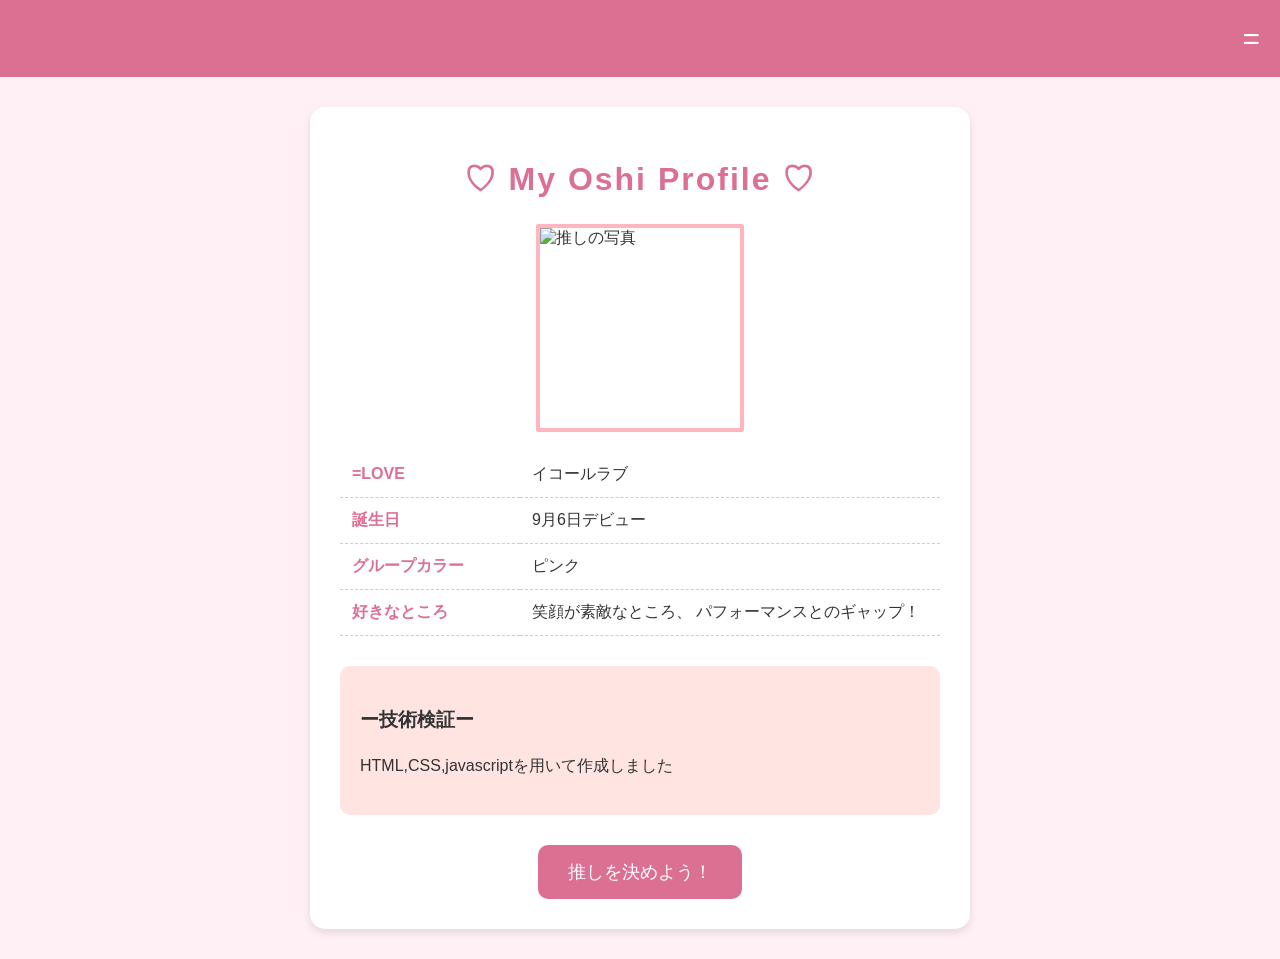
==== index.html @ 239a1ba9 "Add files via upload" ====
<!DOCTYPE html>
<html lang="ja">

<head>

<meta charset="UTF-8">
<meta name="viewport"
	content="width=device-width, initial-scale=1.0">

<title>My Oshi Profile</title>

<link rel="stylesheet" href="style.css">

</head>

<body>

<!--ハンバーガー-->

<header class="header">

	<h1 class="header-title">
		My Oshi Profile
	</h1>

	<div class="hamburger" id="hamburger">
		=
	</div>

</header>

<nav class="menu" id="menu">

	<ul>

		<li>
			<a href="home.html">ホーム</a>
		</li>

		<li>
			<a href="index.html">おみくじ</a>
		</li>

	</ul>

</nav>
<!--ハンバーガー終了～-->
<div class="container">

	<h1>
		♡ My Oshi Profile ♡
	</h1>

	<img src="./image/oshi.jpg"
		alt="推しの写真"
		class="profile-img">

	<table class="profile-table">

		<tr>
			<th>=LOVE</th>
			<td>イコールラブ</td>
		</tr>

		<tr>
			<th>誕生日</th>
			<td>9月6日デビュー</td>
		</tr>

		<tr>
			<th>グループカラー</th>
			<td>ピンク</td>
		</tr>

		<tr>
			<th>好きなところ</th>
			<td>
				笑顔が素敵なところ、
				パフォーマンスとのギャップ！
			</td>
		</tr>

	</table>

	<div class="message">

		<h3>
			ー技術検証ー
		</h3>

		<p>
			HTML,CSS,javascriptを用いて作成しました
		</p>

	</div>

	<div class="button-area">

		<button id="start-button">
			推しを決めよう！
		</button>

	</div>

</div>

<script>

	document.querySelector("#start-button")
		.addEventListener("click", function(){

			location.href = "index2.html";

		});

	document.querySelector("#hamburger")
		.addEventListener("click", function(){

			document.querySelector("#menu")
				.classList.toggle("open");

		});

</script>

</body>
</html>
---- style.css ----
@charset "UTF-8";

body{

	font-family:
	"Helvetica Neue",
	Arial,
	"Hiragino Kaku Gothic ProN",
	"Hiragino Sans",
	Meiryo,
	sans-serif;

	background-color:#fff0f5;

	color:#333;

	margin:0;
}

.omikuji{

	text-align:center;

	padding:30px;
}

.omikuji-headline{

	margin-bottom:20px;
}

.omikuji-result{

	height:400px;

	display:flex;

	justify-content:center;

	align-items:center;

	margin-bottom:20px;
}

.omikuji-result img{

	height:100%;

	width:auto;

	object-fit:contain;
}

.omikuji-button{

	padding:15px 30px;

	font-size:18px;

	border:none;

	border-radius:10px;

	background-color:#db7093;

	color:white;

	cursor:pointer;
}

.header{

	display:flex;

	justify-content:space-between;

	align-items:center;

	padding:20px;

	background-color:#db7093;

	color:white;
}

.header-title{

	margin:0;
}

.hamburger{

	font-size:30px;

	cursor:pointer;
}

.menu{

	display:none;

	background-color:#ffe4e1;

	padding:10px;
}

.menu.open{

	display:block;
}

.menu ul{

	list-style:none;

	padding:0;

	margin:0;
}

.menu li{

	margin:10px 0;
}

.menu a{

	text-decoration:none;

	color:#333;

	font-weight:bold;
}

.container{

	max-width:600px;

	margin:30px auto;

	background-color:#ffffff;

	padding:30px;

	border-radius:15px;

	box-shadow:0 4px 8px
	rgba(0,0,0,0.1);
}

h1{

	color:#db7093;

	text-align:center;

	letter-spacing:2px;
}

.profile-img{

	display:block;

	width:200px;

	height:200px;

	margin:0 auto 20px auto;

	border-radius:1%;

	object-fit:cover;

	border:4px solid #ffb6c1;
}

.profile-table{

	width:100%;

	margin-top:20px;

	border-collapse:collapse;
}

.profile-table th,
.profile-table td{

	padding:12px;

	border-bottom:
	1px dashed #ffb6c1;
}

.profile-table th{

	width:30%;

	color:#db7093;

	text-align:left;
}

.message{

	margin-top:30px;

	padding:20px;

	background-color:#ffe4e1;

	border-radius:10px;

	line-height:1.6;
}

.button-area{

	text-align:center;

	margin-top:30px;
}

#start-button{

	padding:15px 30px;

	font-size:18px;

	border:none;

	border-radius:10px;

	background-color:#db7093;

	color:white;

	cursor:pointer;
}

#start-button:hover{

	opacity:0.8;
}
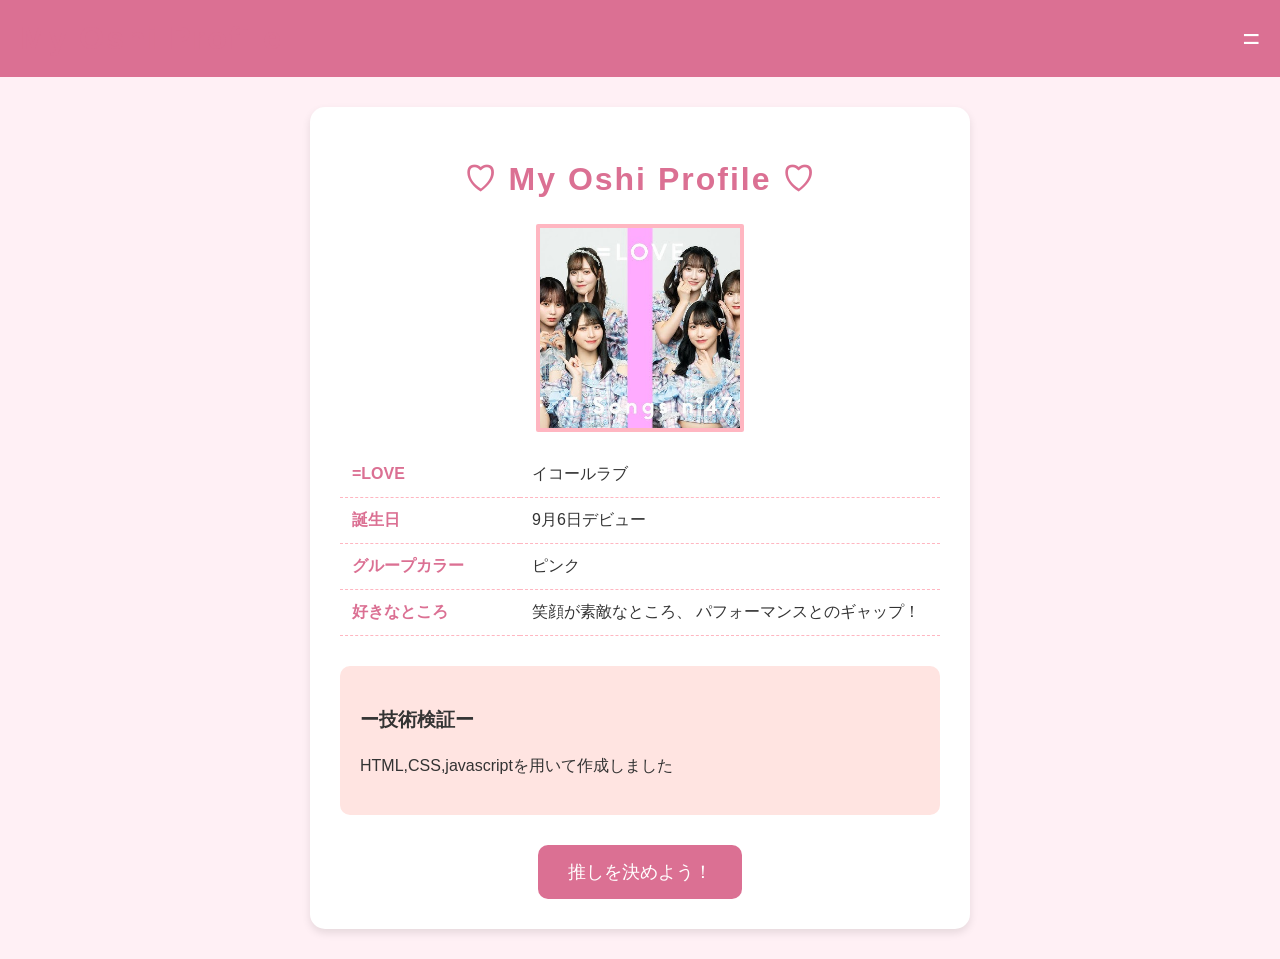
==== commit dfae6796: "Update index.html" ====
--- a/index.html
+++ b/index.html
@@ -34,17 +34,34 @@
 	<ul>
 
 		<li>
-			<a href="home.html">ホーム</a>
+			<a href="index.html">ホーム</a>
 		</li>
 
 		<li>
-			<a href="index.html">おみくじ</a>
+			<a href="index2.html">おみくじ</a>
+		</li>
+		<li>
+			<details >
+				  <summary>メンバー</summary>
+				  	<p style="color: #d8b4ff;">大谷映美里</p>
+					<p style="color: orange;">大場花菜</p>
+					<p style="color:skyblue;">音嶋莉沙</p>
+					<p style="color: lightpink">齋藤樹愛羅</p>
+					<p style="color:white">佐々木舞香</p>
+					<p style="color:red">髙松瞳</p>
+					<p style="color:yellow">瀧脇笙古</p>
+					<p style="color:purple">野口衣織</p>
+					<p style="color:green">諸橋沙夏</p>
+					<p style="color:blue">山本杏奈</p>
+			</details>
+
 		</li>
 
 	</ul>
 
 </nav>
 <!--ハンバーガー終了～-->
+
 <div class="container">
 
 	<h1>
@@ -124,4 +141,4 @@
 </script>
 
 </body>
-</html>+</html>
